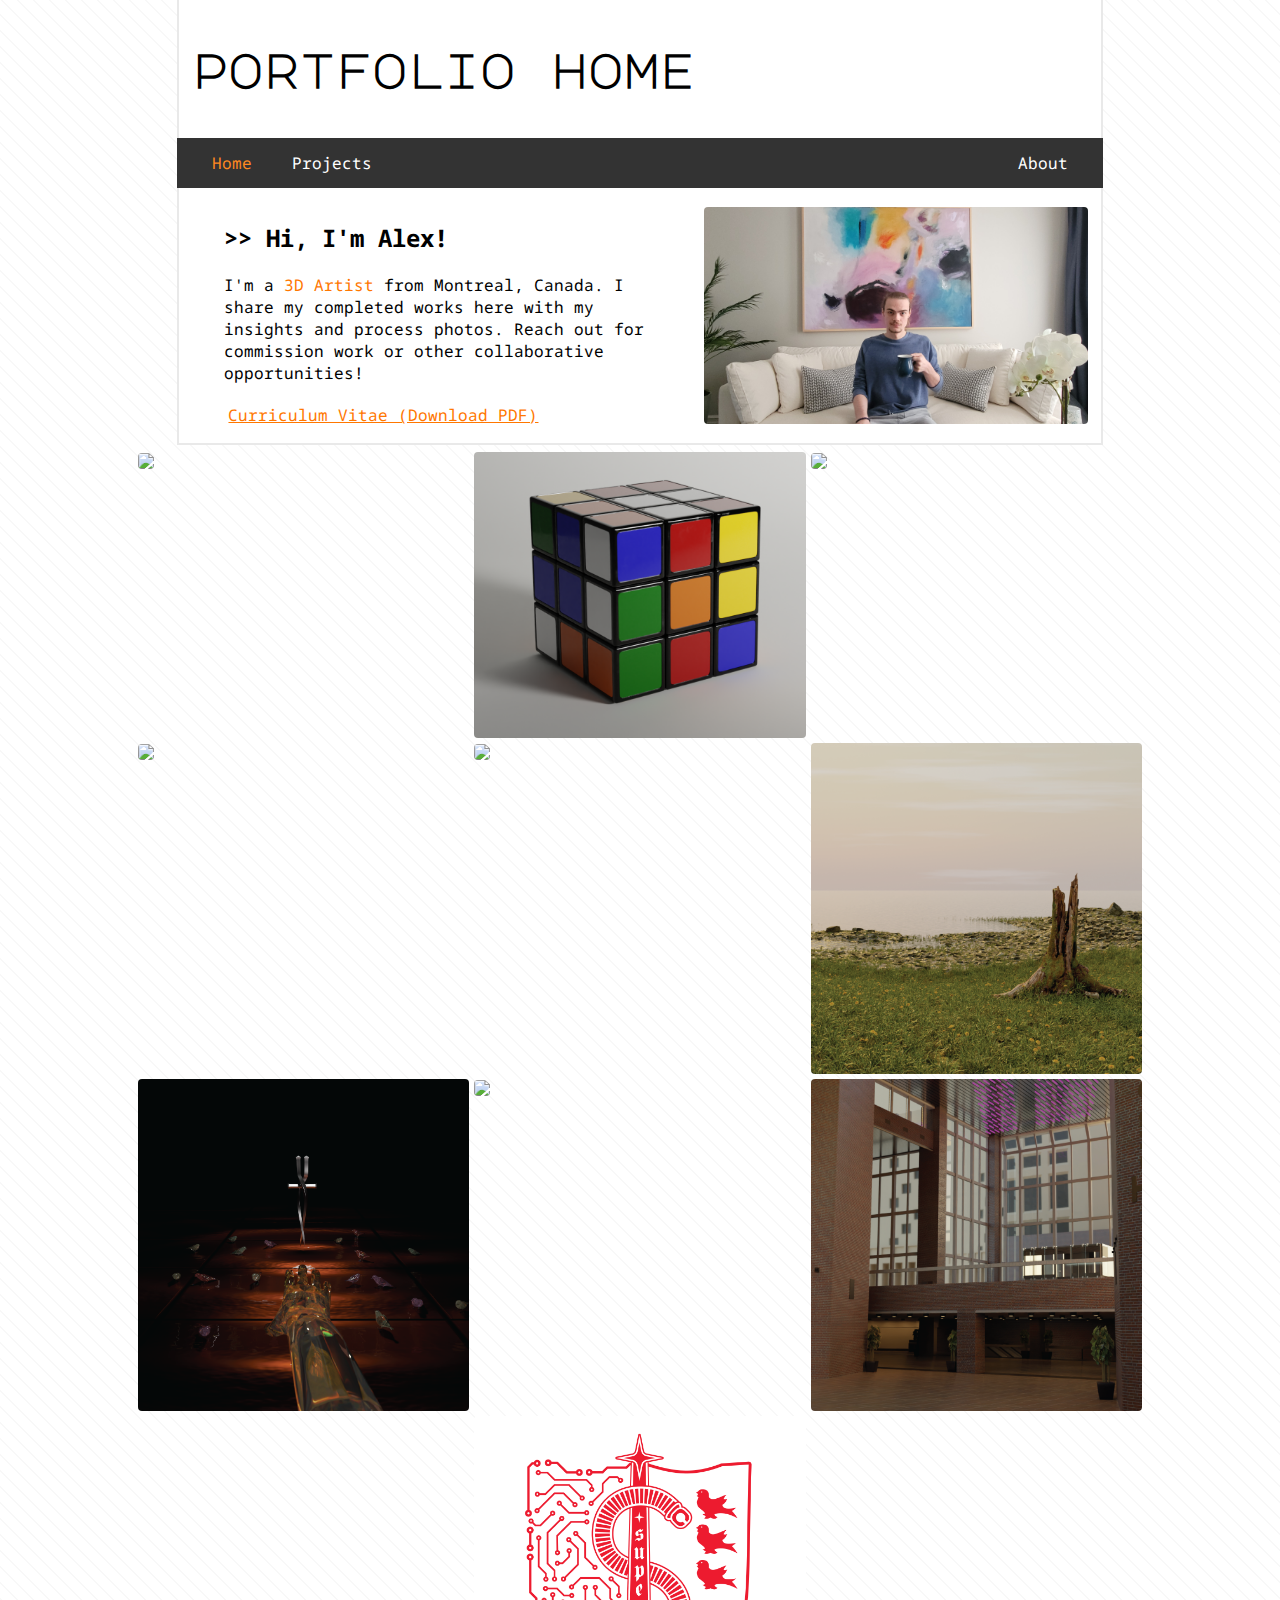
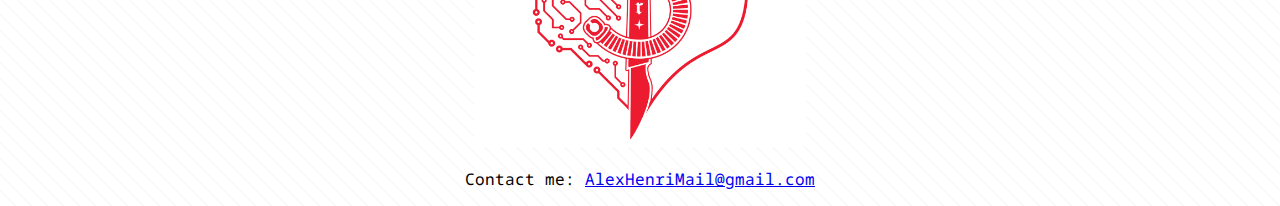
==== index.html @ 97bba034 "Nice" ====
<!DOCTYPE html>
<html lang="en">
<head>
    <title>Alex Henri - Portfolio Home</title>
    <meta charset="UTF-8">
    <meta name="viewport" content="width=device-width, initial-scale=1">
    <link rel="stylesheet" href="Stylesheets/style.css">
    <link href="https://fonts.googleapis.com/css2?family=Cutive+Mono&family=Major+Mono+Display&family=Noto+Sans+Mono:wght@100..900&display=swap" rel="stylesheet">
    <link rel="icon" type="image/png" href="Assets/Logos/signature.png">
</head>
<body>
    <header class="banner">
        <h1>portfolio home</h1>
    </header>

    <ul class="navbar">
        <li class="navbarPage"> <a href="index.html" class="navbarActive">Home</a></li>
        <li class="navbarPage"> <a href="Pages/projects.html" >Projects</a></li>
        <li class="navbarPage navbarRight"> <a href="Pages/about.html" >About</a></li>
    </ul>

    <div class="intro">

        <div class="intro-text">
            <h2> >> Hi, I'm Alex!</h2>
            <p>
                I'm a <span class="highlight">3D Artist</span> from Montreal, Canada.
                I share my completed works here with my insights and process photos.
                Reach out for commission work or other collaborative opportunities! 
            </p>
            <a href="Assets/Files/Alex Henri CV - Winter 2025.pdf" download class="cv-button"><span class="highlight">Curriculum Vitae (Download PDF)</span></a>
        </div>

        <div class="profile-img">
            <img src="Assets/Images/AlexHenriProfile.jpg" alt="Alex Henri Profile">
        </div>

    </div>

    <div class="projects">
        <div class="project-grid">

            <div class="project" data-title="DigiLute">
                <img src="Assets/Images/digilute0.png" data-insight="DigiLute (2024) - An experimental MIDI controller for musical performances. 3D Printed and programmed with Arduino." class="cover-img">
                <div class="gallery" style="display: none;">
                    <img src="Assets/Images/digilute1.png" data-insight="This is an early render of the DigiLute, exploring the instrument’s structure.">
                    <img src="Assets/Images/digilute2.jpg" data-insight="This is an early render of the DigiLute, exploring the instrument’s structure.">
                    <img src="Assets/Images/digilute3.jpg" data-insight="This is an early render of the DigiLute, exploring the instrument’s structure.">
                    <img src="Assets/Images/digilute4.jpg" data-insight="This is an early render of the DigiLute, exploring the instrument’s structure.">
                    <img src="Assets/Images/digilute5.jpg" data-insight="This is an early render of the DigiLute, exploring the instrument’s structure.">
                    <img src="Assets/Images/digilute6.jpg" data-insight="This is an early render of the DigiLute, exploring the instrument’s structure.">
                    <img src="Assets/Images/digilute7.jpg" data-insight="This is an early render of the DigiLute, exploring the instrument’s structure.">
                    <img src="Assets/Images/digilute8.jpg" data-insight="This is an early render of the DigiLute, exploring the instrument’s structure.">
                    <img src="Assets/Images/digilute9.jpg" data-insight="This is an early render of the DigiLute, exploring the instrument’s structure.">
                </div>
            </div>

            <div class="project" data-title="Rubiks Cube">
                <img src="Assets/Images/rubik0.png" data-insight="Rubiks Cube (2022) - 3D Render of one of my favourite toys: the Rubiks Cube." class="cover-img">
                <div class="gallery" style="display: none;">
                    <img src="Assets/Images/rubik1.png" data-insight="">
                    
                </div>
            </div>

            <div class="project" data-title="Mountains">
                <img src="Assets/Images/mountains0.png" data-insight="Mountain (2024) - Digital render" class="cover-img">
                <div class="gallery" style="display: none;">
                    
                </div>
            </div>

            <div class="project" data-title="Wire Tree">
                <img src="Assets/Images/tree0.png" data-insight="Wire tree (2024) - A small, bonsai tree with a stone beneath its roots. Made from hand coiled aluminium wire. ~10 inches tall. " class="cover-img">
                <div class="gallery" style="display: none;">
                    <img src="Assets/Images/tree1.jpg" data-insight="Each leaf on each branch was coiled by hand.">
                    <img src="Assets/Images/tree2.jpg" data-insight="In this sculpture, the roots of the tree have grown over the rock.">
                </div>
            </div>

            <div class="project" data-title="Mox Amber">
                <img src="Assets/Images/amber0.png" data-insight="Mox Amber (2025) - A digital remake of an inspirational painting and widely renown Magic: the Gathering card."class="cover-img">
                <div class="gallery" style="display: none;">
                    <img src="Assets/Images/amber1.png" data-insight="An alternate, albeit more violent rendition, featuring the mox as the trophy in a rogue's dealings.">
                    <img src="Assets/Images/amber3.jpg" data-insight="Steven Belledin's original painting- the inspiration and reference for this piece.">
                    <img src="Assets/Images/amber4.png" data-insight="2 hour blockout and material test.">
                    <img src="Assets/Images/amber5.png" data-insight="Day 3 lighting and materials.">
                    <img src="Assets/Images/amber6.png" data-insight="Recomposed the shot, polished assets and materials.">
                    
                </div>
            </div>

            <div class="project" data-title="The Stump">
                <img src="Assets/Images/stump0.png" data-insight="The Stump (2023) - A digital render of and homage to the Bas-du-Fleuve. " class="cover-img">
                <div class="gallery" style="display: none;">
                    <img src="Assets/Images/stump1.png" data-insight="The full view.">
                    <img src="Assets/Images/stump2.png" data-insight="Node-based scattering system on a sculpted terrain mesh.">
                    <img src="Assets/Images/stump3.png" data-insight="Adjusting the lighting system, asset selection and placement.">
                    <img src="Assets/Images/stump4.png" data-insight="Adding more details, adjusting the lighting, getting closer to final.">
                </div>
            </div>

            <div class="project" data-title="Ultra Demon">
                <img src="Assets/Images/UltraDemon0.png"  data-insight="Ultra Demon (2024) - A digital render inspired by the video game Hyper Demon. " class="cover-img">
                <div class="gallery" style="display: none;">
                    <img src="Assets/Images/UltraDemon1.jpg" data-insight="There is no peace in Hyper Demon, except for this one spot, before you begin the game.">
                    <img src="Assets/Images/UltraDemon2.png" data-insight="The dark and ethereal space inspired me to try remaking it on my own.">
                    <img src="Assets/Images/UltraDemon3.png" data-insight="It took time to dial-in on the visual clarity and the feel of the scene.">
                    <img src="Assets/Images/UltraDemon4.png" data-insight="I tried stepping outside my current vision to entertain other possibilities.">
                    <img src="Assets/Images/UltraDemon5.png" data-insight="The most recent final rendition.">
                </div>
            </div>

            <div class="project" data-title="Disco eXpress">
                <img src="Assets/Images/discoExpress0.png"  data-insight="Disco eXpress (2023) - Digital Render of the (fake) album cover for my spotify playlist." class="cover-img">
                <div class="gallery" style="display: none;">
                    <img src="Assets/Images/discoExpress1.png" data-insight="Experimenting with a dithering shader, I made some action-suspense shots featuring the Toyota Supra.">
                    <img src="Assets/Images/discoExpress2.png" data-insight="What do you do when you know you've lost? Have fun with it anyways.">
                </div>
            </div>

            <div class="project" data-title="Guy Favreau">
                <img src="Assets/Images/favreau0.png"  data-insight="Guy Favreau Diorama (2023) - Digital, to-scale render of the Guy Fraveau Complex in Montreal." class="cover-img">
                <div class="gallery" style="display: none;">
                    <img src="Assets/Images/favreau1.png" data-insight="Using this reference image, data from the camera can be used to recreate the shot.">
                    <img src="Assets/Images/favreau2.png" data-insight="Final Render using free PBR Textures.">
                </div>
            </div>

            <div class="project" data-title="SuperLogo">
                <img src="Assets/Images/super0.png" data-insight="SuPER Logo (2025) - Graphic Logo Design for the new medical robotics wing SuPER at the Montreal General hospital." class="cover-img">
                <div class="gallery" style="display: none;">
                    <img src="Assets/Images/super1.jpg" data-insight="I had the logo made into small lapel pins at the client's request.">
                </div>
            </div>

            
            <!-- Additional projects can be added here, following the same structure -->
        </div>
    </div>

    <div id="lightbox" class="hidden">
        <span id="close-btn">&times;</span>
        <div id="lightbox-content">
            <img id="lightbox-img" src="" alt="Showcase Image">
            <p id="lightbox-insight"></p>
            <div id="thumbnail-container"></div>
        </div>
        <button id="prev-btn">&#10094;</button>
        <button id="next-btn">&#10095;</button>
    </div>

    <footer>
        <p>Contact me: <a href="mailto:alexhenrimail@gmail.com">AlexHenriMail@gmail.com</a></p>
    </footer>

    <script src="Scripts/script.js"></script>
</body>
</html>
---- Stylesheets/style.css ----
/* Global Styles */
body {
    width:100%;
    display: flex;
    flex-direction: column;
    align-items: center;
    margin: 0;
    font-family: "Noto Sans Mono", monospace;
    background-color: #ffffff;
    background-image: repeating-linear-gradient(45deg, #f8f8f8 0, #f8f8f8 1.6px, #ffffff 0, #ffffff 50%);
    background-size: 16px 16px;
}

.highlight {
    color: #ff7700;
}


/* Header */
.banner {
    width: 70%;
    padding: 1%;
    border-left: 2px solid #e9e9e9;
    border-right: 2px solid #e9e9e9;
    font-family: "Major Mono Display", monospace;
    font-size: 24px;
    text-align: left;
    background: #ffffff;
    color: #000;
}

/* Navigation Bar */
ul.navbar {
    width: 70%;
    height: 50px;
    padding-left: 1%;
    padding-right: 1%;
    margin: 0;

    background-color: #333;
    border-left: 2px solid #333;
    border-right: 2px solid #333;

}

li.navbarPage{
    list-style: none;
    float: left;
}

li.navbarRight {
    float: right;
}


.navbar a {

    display:block;
    color: white;
    text-decoration: none;
    padding: 14px 20px;

    transition: 0.3s;
}

a.navbarActive {
    color: #ff8820;
}

.navbar a:hover {
    background-color: #aaa;
    color: black;
}

/* Intro Section */
.intro {
    width: 70%;
    padding: 1%;
    display: flex;
    align-items: center;
    justify-content: space-between;
    background-color: white;
    border-left: 2px solid #e9e9e9;
    border-right: 2px solid #e9e9e9;
    border-bottom: 2px solid #e9e9e9;
}

.profile-img {
    flex: 1;
    max-width: 50%;
    text-align: center;
}

.profile-img img {
    max-width: 100%;
    
    width: auto;
    height: auto;
    display: block;
    margin: 0 auto;
    border-radius: 4px;
}

.intro-text {
    max-width: 50%;
    flex: 2;
    padding-left: 2em;
    padding-right: 2em;
}

.cv-button {
    display: inline-block;
    padding: 1%;
    color: #ff7700;
    text-decoration: underline;
    font-weight: light;
}

/* Responsive Layout */
@media (max-width: 900px) {
    .intro {
        flex-direction: column;
        
    }
    .profile-img {
        max-width: 100%;
        order: -1; /* Move image to the top */
    }
    .intro-text {
        padding-left: 1em;
        padding-right: 1em;
        padding-bottom: 1em;
        max-width: 100%;
    }
}

/* Project Grid Layout (Using Flexbox) */
.project-grid {
    padding-top: 0.5%;
    width: 80%;
    justify-self: center;
    display: flex;
    flex-wrap: wrap; /* Allows items to wrap onto the next row */
    justify-content: center; /* Centers items within the container */
     /* Adds spacing between items */
    gap: 5px;
    row-gap: 0px;
}

/* Default: 3 items per row */
.project {
    flex: 1 1 calc(33.33% - 10px); /* 3 per row with spacing */
    max-width: calc(33.33% - 10px);
}

/* Tablet: 2 items per row */
@media (max-width: 900px) {
    .project {
        flex: 1 1 calc(50% - 10px); /* 2 per row */
        max-width: calc(50% - 10px);
    }
}

/* Mobile: 1 item per row */
@media (max-width: 600px) {
    .project {
        flex: 1 1 100%; /* Full width */
        max-width: 100%;
    }
}

.project {
    position: relative;
    cursor: pointer;
    transition: transform 0.3s ease-in-out;
}

.project:hover {
    transform: scale(1.01);
}

.cover-img {
    width: 100%;
    border-radius: 4px;
}

/* Lightbox */
#lightbox {
    position: fixed;
    top: 0;
    left: 0;
    width: 100%;
    height: 100%;
    color: white;
    background: rgba(0, 0, 0, 0.9);
    display: flex;
    justify-content: center;
    align-items: center;
    flex-direction: column;
    opacity: 0;
    visibility: hidden;
    transition: opacity 0.5s ease;
}

/* Center the lightbox content properly */
#lightbox-content {
    display: flex;
    flex-direction: column;
    align-items: center;
    justify-content: center;
    text-align: center;
    max-width: 90%;
    margin: auto;
}

#lightbox.active {
    opacity: 1;
    visibility: visible;
}

#lightbox img {
    max-width: 90%;
    max-height: 90vh;
}

#close-btn {
    position: absolute;
    top: 10px;
    right: 20px;
    font-size: 30px;
    color: white;
    cursor: pointer;
}

#prev-btn, #next-btn {
    position: absolute;
    top: 50%;
    transform: translateY(-50%);
    font-size: 30px;
    background: none;
    border: none;
    color: white;
    cursor: pointer;
}

#prev-btn { left: 3%; }
#next-btn { right: 3%; }

#thumbnail-container {
    display: flex;
    gap: 5px;
    margin-top: 10px;
}

#thumbnail-container img {
    width: 50px;
    height: 50px;
    cursor: pointer;
    border-radius: 5px;
    opacity: 0.6;
    transition: opacity 0.3s;
}

#thumbnail-container img.active {
    opacity: 1;
    border: 2px solid white;
}
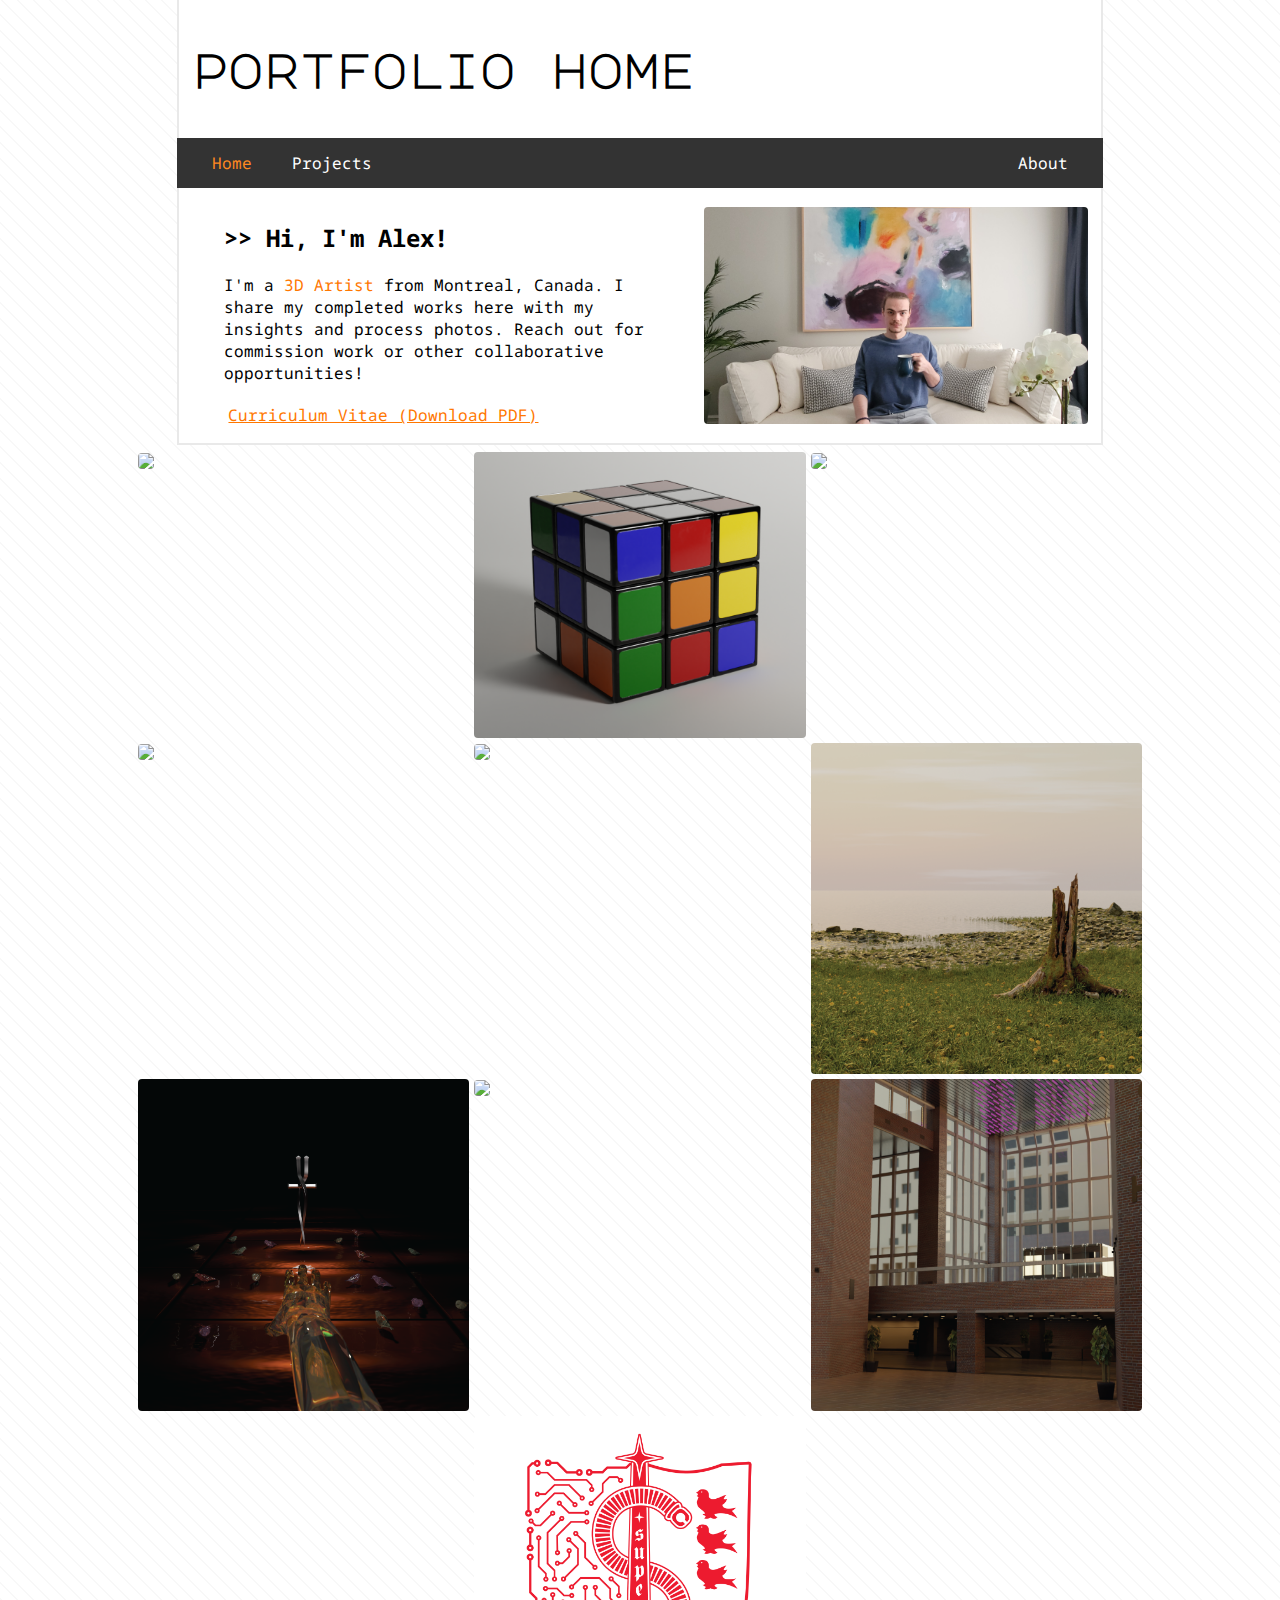
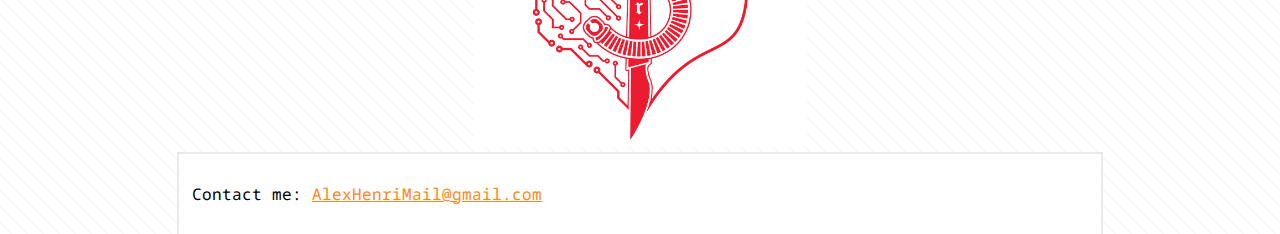
==== commit 181f8c1b: "Added structure to projects page" ====
--- a/index.html
+++ b/index.html
@@ -20,7 +20,6 @@
     </ul>
 
     <div class="intro">
-
         <div class="intro-text">
             <h2> >> Hi, I'm Alex!</h2>
             <p>
@@ -34,109 +33,106 @@
         <div class="profile-img">
             <img src="Assets/Images/AlexHenriProfile.jpg" alt="Alex Henri Profile">
         </div>
-
     </div>
 
-    <div class="projects">
-        <div class="project-grid">
+    <div class="project-grid">
 
-            <div class="project" data-title="DigiLute">
-                <img src="Assets/Images/digilute0.png" data-insight="DigiLute (2024) - An experimental MIDI controller for musical performances. 3D Printed and programmed with Arduino." class="cover-img">
-                <div class="gallery" style="display: none;">
-                    <img src="Assets/Images/digilute1.png" data-insight="This is an early render of the DigiLute, exploring the instrument’s structure.">
-                    <img src="Assets/Images/digilute2.jpg" data-insight="This is an early render of the DigiLute, exploring the instrument’s structure.">
-                    <img src="Assets/Images/digilute3.jpg" data-insight="This is an early render of the DigiLute, exploring the instrument’s structure.">
-                    <img src="Assets/Images/digilute4.jpg" data-insight="This is an early render of the DigiLute, exploring the instrument’s structure.">
-                    <img src="Assets/Images/digilute5.jpg" data-insight="This is an early render of the DigiLute, exploring the instrument’s structure.">
-                    <img src="Assets/Images/digilute6.jpg" data-insight="This is an early render of the DigiLute, exploring the instrument’s structure.">
-                    <img src="Assets/Images/digilute7.jpg" data-insight="This is an early render of the DigiLute, exploring the instrument’s structure.">
-                    <img src="Assets/Images/digilute8.jpg" data-insight="This is an early render of the DigiLute, exploring the instrument’s structure.">
-                    <img src="Assets/Images/digilute9.jpg" data-insight="This is an early render of the DigiLute, exploring the instrument’s structure.">
-                </div>
+        <div class="project" data-title="DigiLute">
+            <img src="Assets/Images/digilute0.png" data-insight="DigiLute (2024) - An experimental MIDI controller for musical performances. 3D Printed and programmed with Arduino." class="cover-img">
+            <div class="gallery" style="display: none;">
+                <img src="Assets/Images/digilute1.png" data-insight="This is an early render of the DigiLute, exploring the instrument’s structure.">
+                <img src="Assets/Images/digilute2.jpg" data-insight="This is an early render of the DigiLute, exploring the instrument’s structure.">
+                <img src="Assets/Images/digilute3.jpg" data-insight="This is an early render of the DigiLute, exploring the instrument’s structure.">
+                <img src="Assets/Images/digilute4.jpg" data-insight="This is an early render of the DigiLute, exploring the instrument’s structure.">
+                <img src="Assets/Images/digilute5.jpg" data-insight="This is an early render of the DigiLute, exploring the instrument’s structure.">
+                <img src="Assets/Images/digilute6.jpg" data-insight="This is an early render of the DigiLute, exploring the instrument’s structure.">
+                <img src="Assets/Images/digilute7.jpg" data-insight="This is an early render of the DigiLute, exploring the instrument’s structure.">
+                <img src="Assets/Images/digilute8.jpg" data-insight="This is an early render of the DigiLute, exploring the instrument’s structure.">
+                <img src="Assets/Images/digilute9.jpg" data-insight="This is an early render of the DigiLute, exploring the instrument’s structure.">
             </div>
+        </div>
 
-            <div class="project" data-title="Rubiks Cube">
-                <img src="Assets/Images/rubik0.png" data-insight="Rubiks Cube (2022) - 3D Render of one of my favourite toys: the Rubiks Cube." class="cover-img">
-                <div class="gallery" style="display: none;">
-                    <img src="Assets/Images/rubik1.png" data-insight="">
-                    
-                </div>
+        <div class="project" data-title="Rubiks Cube">
+            <img src="Assets/Images/rubik0.png" data-insight="Rubiks Cube (2022) - 3D Render of one of my favourite toys: the Rubiks Cube." class="cover-img">
+            <div class="gallery" style="display: none;">
+                <img src="Assets/Images/rubik1.png" data-insight="">
+                
             </div>
+        </div>
 
-            <div class="project" data-title="Mountains">
-                <img src="Assets/Images/mountains0.png" data-insight="Mountain (2024) - Digital render" class="cover-img">
-                <div class="gallery" style="display: none;">
-                    
-                </div>
+        <div class="project" data-title="Mountains">
+            <img src="Assets/Images/mountains0.png" data-insight="Mountain (2024) - Digital render" class="cover-img">
+            <div class="gallery" style="display: none;">
+                
             </div>
+        </div>
 
-            <div class="project" data-title="Wire Tree">
-                <img src="Assets/Images/tree0.png" data-insight="Wire tree (2024) - A small, bonsai tree with a stone beneath its roots. Made from hand coiled aluminium wire. ~10 inches tall. " class="cover-img">
-                <div class="gallery" style="display: none;">
-                    <img src="Assets/Images/tree1.jpg" data-insight="Each leaf on each branch was coiled by hand.">
-                    <img src="Assets/Images/tree2.jpg" data-insight="In this sculpture, the roots of the tree have grown over the rock.">
-                </div>
+        <div class="project" data-title="Wire Tree">
+            <img src="Assets/Images/tree0.png" data-insight="Wire tree (2024) - A small, bonsai tree with a stone beneath its roots. Made from hand coiled aluminium wire. ~10 inches tall. " class="cover-img">
+            <div class="gallery" style="display: none;">
+                <img src="Assets/Images/tree1.jpg" data-insight="Each leaf on each branch was coiled by hand.">
+                <img src="Assets/Images/tree2.jpg" data-insight="In this sculpture, the roots of the tree have grown over the rock.">
             </div>
+        </div>
 
-            <div class="project" data-title="Mox Amber">
-                <img src="Assets/Images/amber0.png" data-insight="Mox Amber (2025) - A digital remake of an inspirational painting and widely renown Magic: the Gathering card."class="cover-img">
-                <div class="gallery" style="display: none;">
-                    <img src="Assets/Images/amber1.png" data-insight="An alternate, albeit more violent rendition, featuring the mox as the trophy in a rogue's dealings.">
-                    <img src="Assets/Images/amber3.jpg" data-insight="Steven Belledin's original painting- the inspiration and reference for this piece.">
-                    <img src="Assets/Images/amber4.png" data-insight="2 hour blockout and material test.">
-                    <img src="Assets/Images/amber5.png" data-insight="Day 3 lighting and materials.">
-                    <img src="Assets/Images/amber6.png" data-insight="Recomposed the shot, polished assets and materials.">
-                    
-                </div>
+        <div class="project" data-title="Mox Amber">
+            <img src="Assets/Images/amber0.png" data-insight="Mox Amber (2025) - A digital remake of an inspirational painting and widely renown Magic: the Gathering card."class="cover-img">
+            <div class="gallery" style="display: none;">
+                <img src="Assets/Images/amber1.png" data-insight="An alternate, albeit more violent rendition, featuring the mox as the trophy in a rogue's dealings.">
+                <img src="Assets/Images/amber3.jpg" data-insight="Steven Belledin's original painting- the inspiration and reference for this piece.">
+                <img src="Assets/Images/amber4.png" data-insight="2 hour blockout and material test.">
+                <img src="Assets/Images/amber5.png" data-insight="Day 3 lighting and materials.">
+                <img src="Assets/Images/amber6.png" data-insight="Recomposed the shot, polished assets and materials.">
+                
             </div>
+        </div>
 
-            <div class="project" data-title="The Stump">
-                <img src="Assets/Images/stump0.png" data-insight="The Stump (2023) - A digital render of and homage to the Bas-du-Fleuve. " class="cover-img">
-                <div class="gallery" style="display: none;">
-                    <img src="Assets/Images/stump1.png" data-insight="The full view.">
-                    <img src="Assets/Images/stump2.png" data-insight="Node-based scattering system on a sculpted terrain mesh.">
-                    <img src="Assets/Images/stump3.png" data-insight="Adjusting the lighting system, asset selection and placement.">
-                    <img src="Assets/Images/stump4.png" data-insight="Adding more details, adjusting the lighting, getting closer to final.">
-                </div>
+        <div class="project" data-title="The Stump">
+            <img src="Assets/Images/stump0.png" data-insight="The Stump (2023) - A digital render of and homage to the Bas-du-Fleuve. " class="cover-img">
+            <div class="gallery" style="display: none;">
+                <img src="Assets/Images/stump1.png" data-insight="The full view.">
+                <img src="Assets/Images/stump2.png" data-insight="Node-based scattering system on a sculpted terrain mesh.">
+                <img src="Assets/Images/stump3.png" data-insight="Adjusting the lighting system, asset selection and placement.">
+                <img src="Assets/Images/stump4.png" data-insight="Adding more details, adjusting the lighting, getting closer to final.">
             </div>
+        </div>
 
-            <div class="project" data-title="Ultra Demon">
-                <img src="Assets/Images/UltraDemon0.png"  data-insight="Ultra Demon (2024) - A digital render inspired by the video game Hyper Demon. " class="cover-img">
-                <div class="gallery" style="display: none;">
-                    <img src="Assets/Images/UltraDemon1.jpg" data-insight="There is no peace in Hyper Demon, except for this one spot, before you begin the game.">
-                    <img src="Assets/Images/UltraDemon2.png" data-insight="The dark and ethereal space inspired me to try remaking it on my own.">
-                    <img src="Assets/Images/UltraDemon3.png" data-insight="It took time to dial-in on the visual clarity and the feel of the scene.">
-                    <img src="Assets/Images/UltraDemon4.png" data-insight="I tried stepping outside my current vision to entertain other possibilities.">
-                    <img src="Assets/Images/UltraDemon5.png" data-insight="The most recent final rendition.">
-                </div>
+        <div class="project" data-title="Ultra Demon">
+            <img src="Assets/Images/UltraDemon0.png"  data-insight="Ultra Demon (2024) - A digital render inspired by the video game Hyper Demon. " class="cover-img">
+            <div class="gallery" style="display: none;">
+                <img src="Assets/Images/UltraDemon1.jpg" data-insight="There is no peace in Hyper Demon, except for this one spot, before you begin the game.">
+                <img src="Assets/Images/UltraDemon2.png" data-insight="The dark and ethereal space inspired me to try remaking it on my own.">
+                <img src="Assets/Images/UltraDemon3.png" data-insight="It took time to dial-in on the visual clarity and the feel of the scene.">
+                <img src="Assets/Images/UltraDemon4.png" data-insight="I tried stepping outside my current vision to entertain other possibilities.">
+                <img src="Assets/Images/UltraDemon5.png" data-insight="The most recent final rendition.">
             </div>
+        </div>
 
-            <div class="project" data-title="Disco eXpress">
-                <img src="Assets/Images/discoExpress0.png"  data-insight="Disco eXpress (2023) - Digital Render of the (fake) album cover for my spotify playlist." class="cover-img">
-                <div class="gallery" style="display: none;">
-                    <img src="Assets/Images/discoExpress1.png" data-insight="Experimenting with a dithering shader, I made some action-suspense shots featuring the Toyota Supra.">
-                    <img src="Assets/Images/discoExpress2.png" data-insight="What do you do when you know you've lost? Have fun with it anyways.">
-                </div>
+        <div class="project" data-title="Disco eXpress">
+            <img src="Assets/Images/discoExpress0.png"  data-insight="Disco eXpress (2023) - Digital Render of the (fake) album cover for my spotify playlist." class="cover-img">
+            <div class="gallery" style="display: none;">
+                <img src="Assets/Images/discoExpress1.png" data-insight="Experimenting with a dithering shader, I made some action-suspense shots featuring the Toyota Supra.">
+                <img src="Assets/Images/discoExpress2.png" data-insight="What do you do when you know you've lost? Have fun with it anyways.">
             </div>
+        </div>
 
-            <div class="project" data-title="Guy Favreau">
-                <img src="Assets/Images/favreau0.png"  data-insight="Guy Favreau Diorama (2023) - Digital, to-scale render of the Guy Fraveau Complex in Montreal." class="cover-img">
-                <div class="gallery" style="display: none;">
-                    <img src="Assets/Images/favreau1.png" data-insight="Using this reference image, data from the camera can be used to recreate the shot.">
-                    <img src="Assets/Images/favreau2.png" data-insight="Final Render using free PBR Textures.">
-                </div>
+        <div class="project" data-title="Guy Favreau">
+            <img src="Assets/Images/favreau0.png"  data-insight="Guy Favreau Diorama (2023) - Digital, to-scale render of the Guy Fraveau Complex in Montreal." class="cover-img">
+            <div class="gallery" style="display: none;">
+                <img src="Assets/Images/favreau1.png" data-insight="Using this reference image, data from the camera can be used to recreate the shot.">
+                <img src="Assets/Images/favreau2.png" data-insight="Final Render using free PBR Textures.">
             </div>
+        </div>
 
-            <div class="project" data-title="SuperLogo">
-                <img src="Assets/Images/super0.png" data-insight="SuPER Logo (2025) - Graphic Logo Design for the new medical robotics wing SuPER at the Montreal General hospital." class="cover-img">
-                <div class="gallery" style="display: none;">
-                    <img src="Assets/Images/super1.jpg" data-insight="I had the logo made into small lapel pins at the client's request.">
-                </div>
+        <div class="project" data-title="SuperLogo">
+            <img src="Assets/Images/super0.png" data-insight="SuPER Logo (2025) - Graphic Logo Design for the new medical robotics wing SuPER at the Montreal General hospital." class="cover-img">
+            <div class="gallery" style="display: none;">
+                <img src="Assets/Images/super1.jpg" data-insight="I had the logo made into small lapel pins at the client's request.">
             </div>
+        </div>
 
-            
-            <!-- Additional projects can be added here, following the same structure -->
-        </div>
+        
+        <!-- Additional projects can be added here, following the same structure -->
     </div>
 
     <div id="lightbox" class="hidden">
@@ -151,7 +147,7 @@
     </div>
 
     <footer>
-        <p>Contact me: <a href="mailto:alexhenrimail@gmail.com">AlexHenriMail@gmail.com</a></p>
+        <p>Contact me: <a href="mailto:alexhenrimail@gmail.com" style="color: #ff8820;">AlexHenriMail@gmail.com</a></p>
     </footer>
 
     <script src="Scripts/script.js"></script>
--- a/Stylesheets/style.css
+++ b/Stylesheets/style.css
@@ -27,6 +27,37 @@
     text-align: left;
     background: #ffffff;
     color: #000;
+}
+
+/* Footer */
+footer {
+    width: 70%;
+    padding: 1%;
+    display: flex;
+    align-items: center;
+    justify-content: space-between;
+    background-color: white;
+    border-left: 2px solid #e9e9e9;
+    border-right: 2px solid #e9e9e9;
+    border-top: 2px solid #e9e9e9;
+}
+
+/* Containers */
+.container {
+    width: 70%;
+    padding-left: 1%;
+    padding-right: 1%;
+
+    background-color: white;
+    transition: 0.3s;
+
+    border-left: 2px solid #e9e9e9;
+    border-right: 2px solid #e9e9e9;
+    border-top: 2px solid #e9e9e9;
+}
+
+.container:hover{
+    background-color: rgb(236, 236, 236);
 }
 
 /* Navigation Bar */
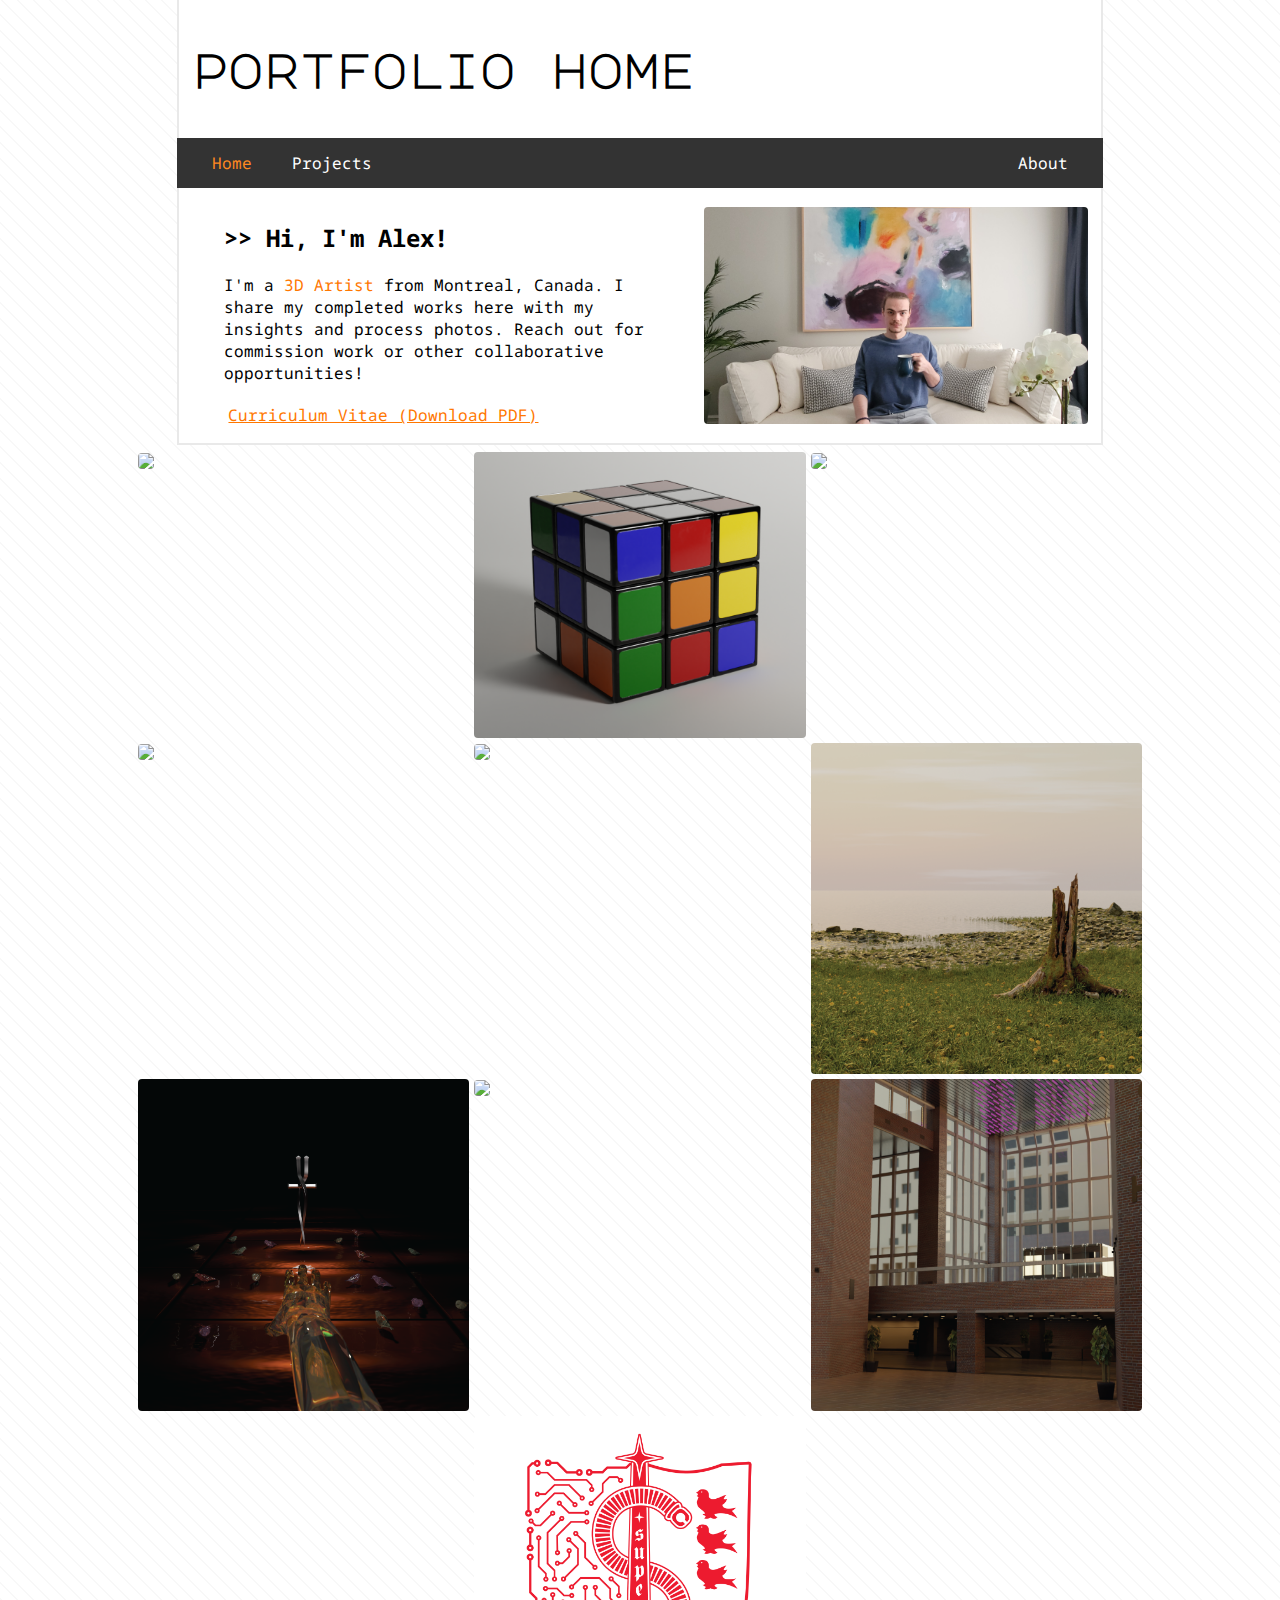
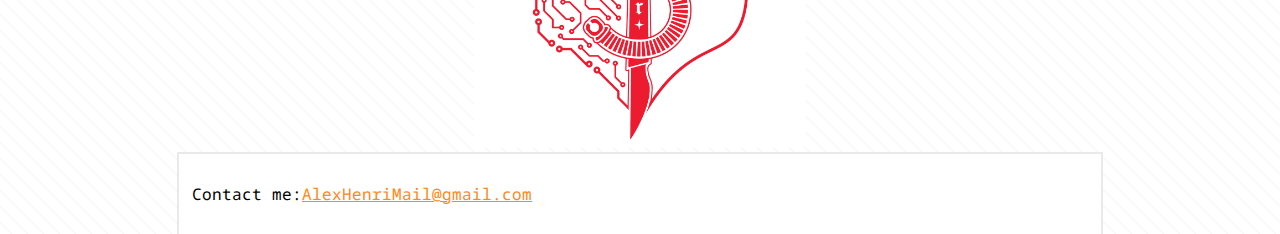
==== commit 6ef23bd5: "Basic about page" ====
--- a/index.html
+++ b/index.html
@@ -147,7 +147,7 @@
     </div>
 
     <footer>
-        <p>Contact me: <a href="mailto:alexhenrimail@gmail.com" style="color: #ff8820;">AlexHenriMail@gmail.com</a></p>
+        <p>Contact me:<a href="mailto:alexhenrimail@gmail.com" style="color: #ff8820;">AlexHenriMail@gmail.com</a></p>
     </footer>
 
     <script src="Scripts/script.js"></script>
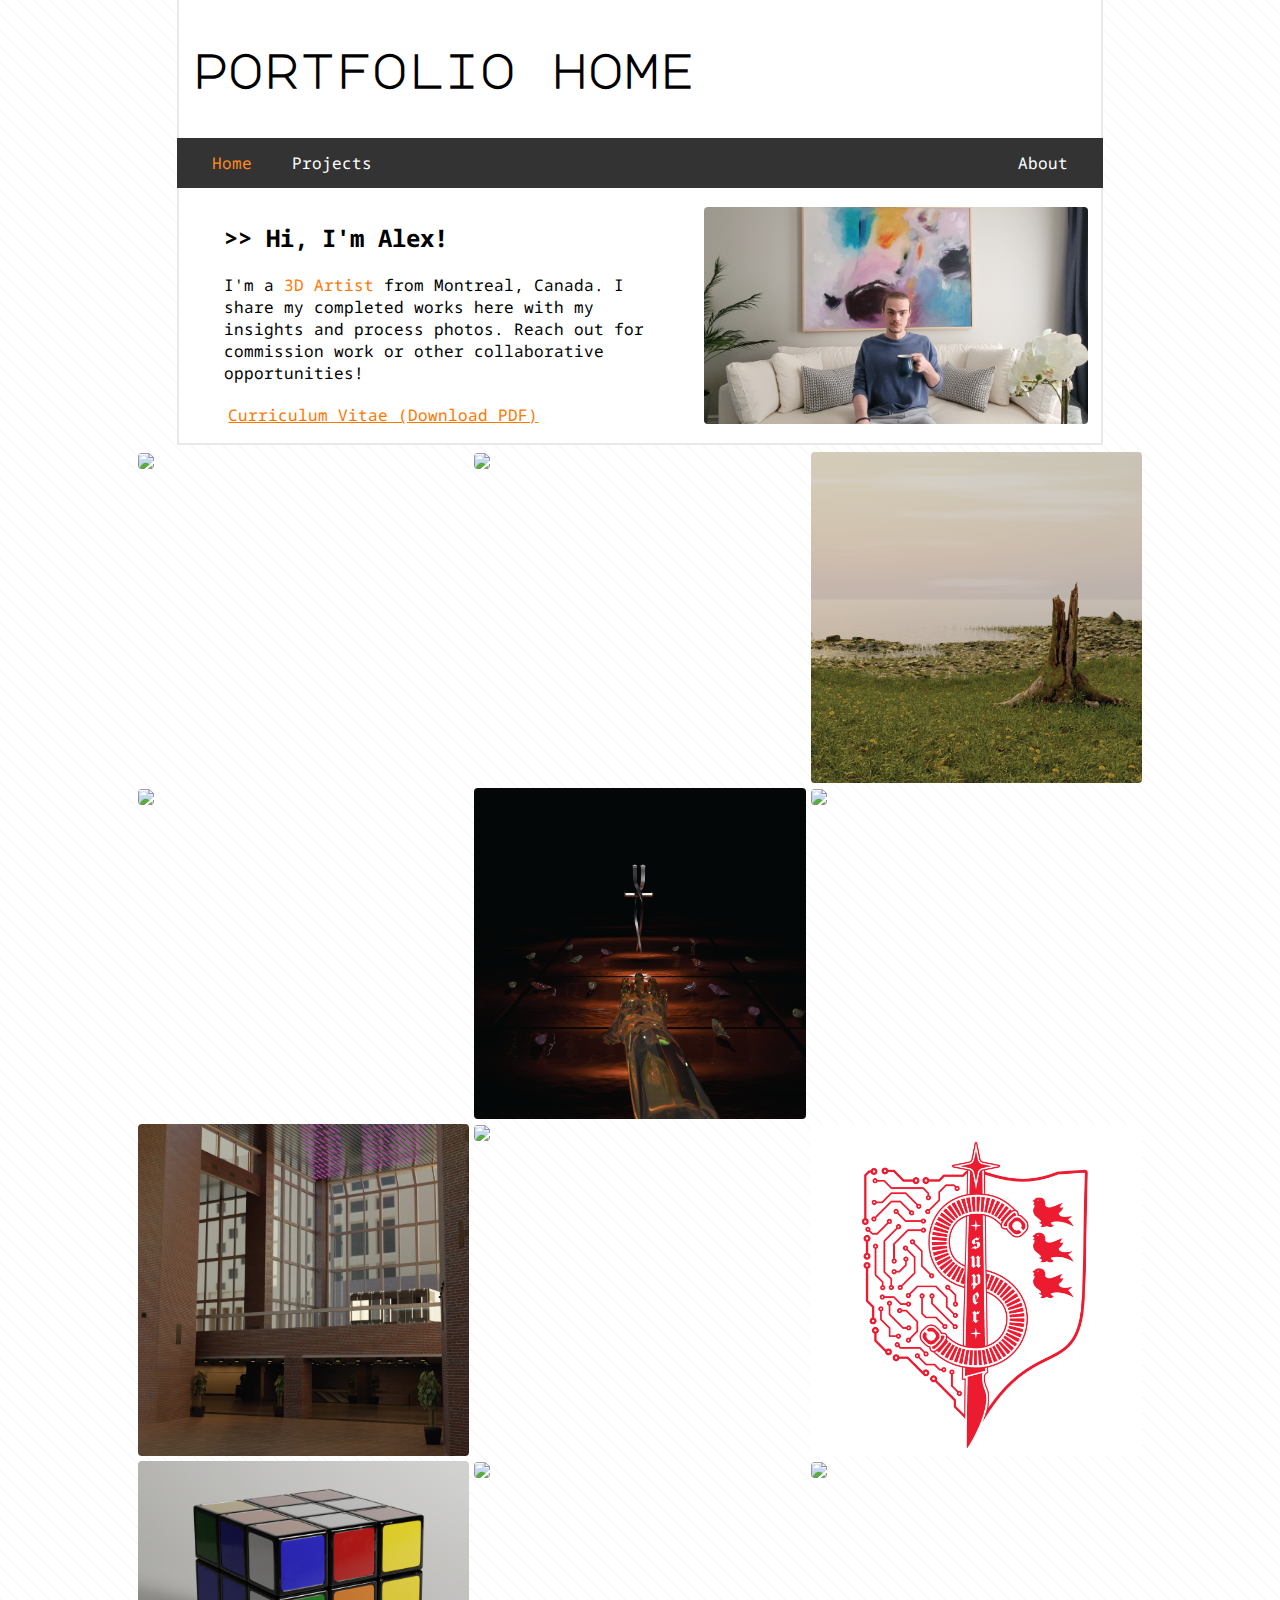
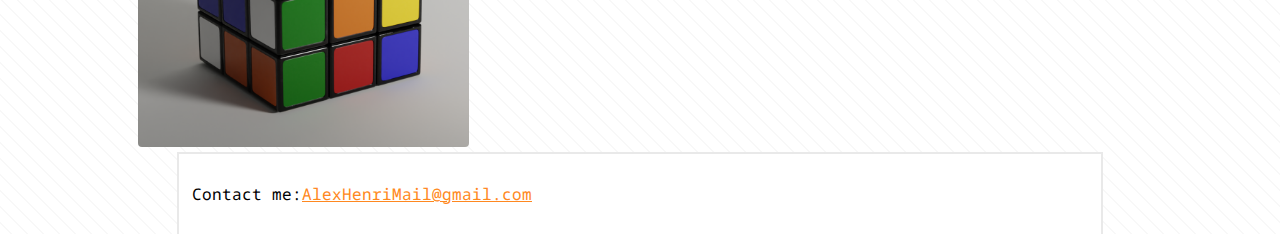
==== commit 7499f6d1: "Added GIFS and polished project page" ====
--- a/index.html
+++ b/index.html
@@ -37,36 +37,6 @@
 
     <div class="project-grid">
 
-        <div class="project" data-title="DigiLute">
-            <img src="Assets/Images/digilute0.png" data-insight="DigiLute (2024) - An experimental MIDI controller for musical performances. 3D Printed and programmed with Arduino." class="cover-img">
-            <div class="gallery" style="display: none;">
-                <img src="Assets/Images/digilute1.png" data-insight="This is an early render of the DigiLute, exploring the instrument’s structure.">
-                <img src="Assets/Images/digilute2.jpg" data-insight="This is an early render of the DigiLute, exploring the instrument’s structure.">
-                <img src="Assets/Images/digilute3.jpg" data-insight="This is an early render of the DigiLute, exploring the instrument’s structure.">
-                <img src="Assets/Images/digilute4.jpg" data-insight="This is an early render of the DigiLute, exploring the instrument’s structure.">
-                <img src="Assets/Images/digilute5.jpg" data-insight="This is an early render of the DigiLute, exploring the instrument’s structure.">
-                <img src="Assets/Images/digilute6.jpg" data-insight="This is an early render of the DigiLute, exploring the instrument’s structure.">
-                <img src="Assets/Images/digilute7.jpg" data-insight="This is an early render of the DigiLute, exploring the instrument’s structure.">
-                <img src="Assets/Images/digilute8.jpg" data-insight="This is an early render of the DigiLute, exploring the instrument’s structure.">
-                <img src="Assets/Images/digilute9.jpg" data-insight="This is an early render of the DigiLute, exploring the instrument’s structure.">
-            </div>
-        </div>
-
-        <div class="project" data-title="Rubiks Cube">
-            <img src="Assets/Images/rubik0.png" data-insight="Rubiks Cube (2022) - 3D Render of one of my favourite toys: the Rubiks Cube." class="cover-img">
-            <div class="gallery" style="display: none;">
-                <img src="Assets/Images/rubik1.png" data-insight="">
-                
-            </div>
-        </div>
-
-        <div class="project" data-title="Mountains">
-            <img src="Assets/Images/mountains0.png" data-insight="Mountain (2024) - Digital render" class="cover-img">
-            <div class="gallery" style="display: none;">
-                
-            </div>
-        </div>
-
         <div class="project" data-title="Wire Tree">
             <img src="Assets/Images/tree0.png" data-insight="Wire tree (2024) - A small, bonsai tree with a stone beneath its roots. Made from hand coiled aluminium wire. ~10 inches tall. " class="cover-img">
             <div class="gallery" style="display: none;">
@@ -97,6 +67,21 @@
             </div>
         </div>
 
+        <div class="project" data-title="DigiLute">
+            <img src="Assets/Images/digilute0.png" data-insight="DigiLute (2024) - An experimental MIDI controller for musical performances. 3D Printed and programmed with Arduino." class="cover-img">
+            <div class="gallery" style="display: none;">
+                <img src="Assets/Images/digilute1.png" data-insight="This is an early render of the DigiLute, exploring the instrument’s structure.">
+                <img src="Assets/Images/digilute2.jpg" data-insight="This is an early render of the DigiLute, exploring the instrument’s structure.">
+                <img src="Assets/Images/digilute3.jpg" data-insight="This is an early render of the DigiLute, exploring the instrument’s structure.">
+                <img src="Assets/Images/digilute4.jpg" data-insight="This is an early render of the DigiLute, exploring the instrument’s structure.">
+                <img src="Assets/Images/digilute5.jpg" data-insight="This is an early render of the DigiLute, exploring the instrument’s structure.">
+                <img src="Assets/Images/digilute6.jpg" data-insight="This is an early render of the DigiLute, exploring the instrument’s structure.">
+                <img src="Assets/Images/digilute7.jpg" data-insight="This is an early render of the DigiLute, exploring the instrument’s structure.">
+                <img src="Assets/Images/digilute8.jpg" data-insight="This is an early render of the DigiLute, exploring the instrument’s structure.">
+                <img src="Assets/Images/digilute9.jpg" data-insight="This is an early render of the DigiLute, exploring the instrument’s structure.">
+            </div>
+        </div>
+
         <div class="project" data-title="Ultra Demon">
             <img src="Assets/Images/UltraDemon0.png"  data-insight="Ultra Demon (2024) - A digital render inspired by the video game Hyper Demon. " class="cover-img">
             <div class="gallery" style="display: none;">
@@ -107,6 +92,8 @@
                 <img src="Assets/Images/UltraDemon5.png" data-insight="The most recent final rendition.">
             </div>
         </div>
+
+        
 
         <div class="project" data-title="Disco eXpress">
             <img src="Assets/Images/discoExpress0.png"  data-insight="Disco eXpress (2023) - Digital Render of the (fake) album cover for my spotify playlist." class="cover-img">
@@ -124,10 +111,39 @@
             </div>
         </div>
 
+        <div class="project" data-title="Mountains">
+            <img src="Assets/Images/mountains0.png" data-insight="Mountain (2024) - Digital render" class="cover-img">
+            <div class="gallery" style="display: none;">
+                
+            </div>
+        </div>
+
         <div class="project" data-title="SuperLogo">
             <img src="Assets/Images/super0.png" data-insight="SuPER Logo (2025) - Graphic Logo Design for the new medical robotics wing SuPER at the Montreal General hospital." class="cover-img">
             <div class="gallery" style="display: none;">
                 <img src="Assets/Images/super1.jpg" data-insight="I had the logo made into small lapel pins at the client's request.">
+            </div>
+        </div>
+
+        <div class="project" data-title="Rubiks Cube">
+            <img src="Assets/Images/rubik0.png" data-insight="Rubiks Cube (2022) - 3D Render of one of my favourite toys: the Rubiks Cube." class="cover-img">
+            <div class="gallery" style="display: none;">
+                <img src="Assets/Images/rubik1.png" data-insight="">
+                
+            </div>
+        </div>
+
+        <div class="project" data-title="Turntable">
+            <img src="Assets/Images/turntable0.gif" data-insight="Turntable (2022) - Photo-shot looping GIF of a record player amid a pile of board games" class="cover-img">
+            <div class="gallery" style="display: none;">
+                
+            </div>
+        </div>
+
+        <div class="project" data-title="Underwater">
+            <img src="Assets/Images/underwater0.gif" data-insight="Underwtaer (2022) - Low-poly styled digital render of an underwater adventure" class="cover-img">
+            <div class="gallery" style="display: none;">
+                
             </div>
         </div>
 
--- a/Stylesheets/style.css
+++ b/Stylesheets/style.css
@@ -47,6 +47,7 @@
     width: 70%;
     padding-left: 1%;
     padding-right: 1%;
+    padding-bottom: 1%;
 
     background-color: white;
     transition: 0.3s;
@@ -57,7 +58,7 @@
 }
 
 .container:hover{
-    background-color: rgb(236, 236, 236);
+    background-color: rgb(245, 245, 245);
 }
 
 /* Navigation Bar */
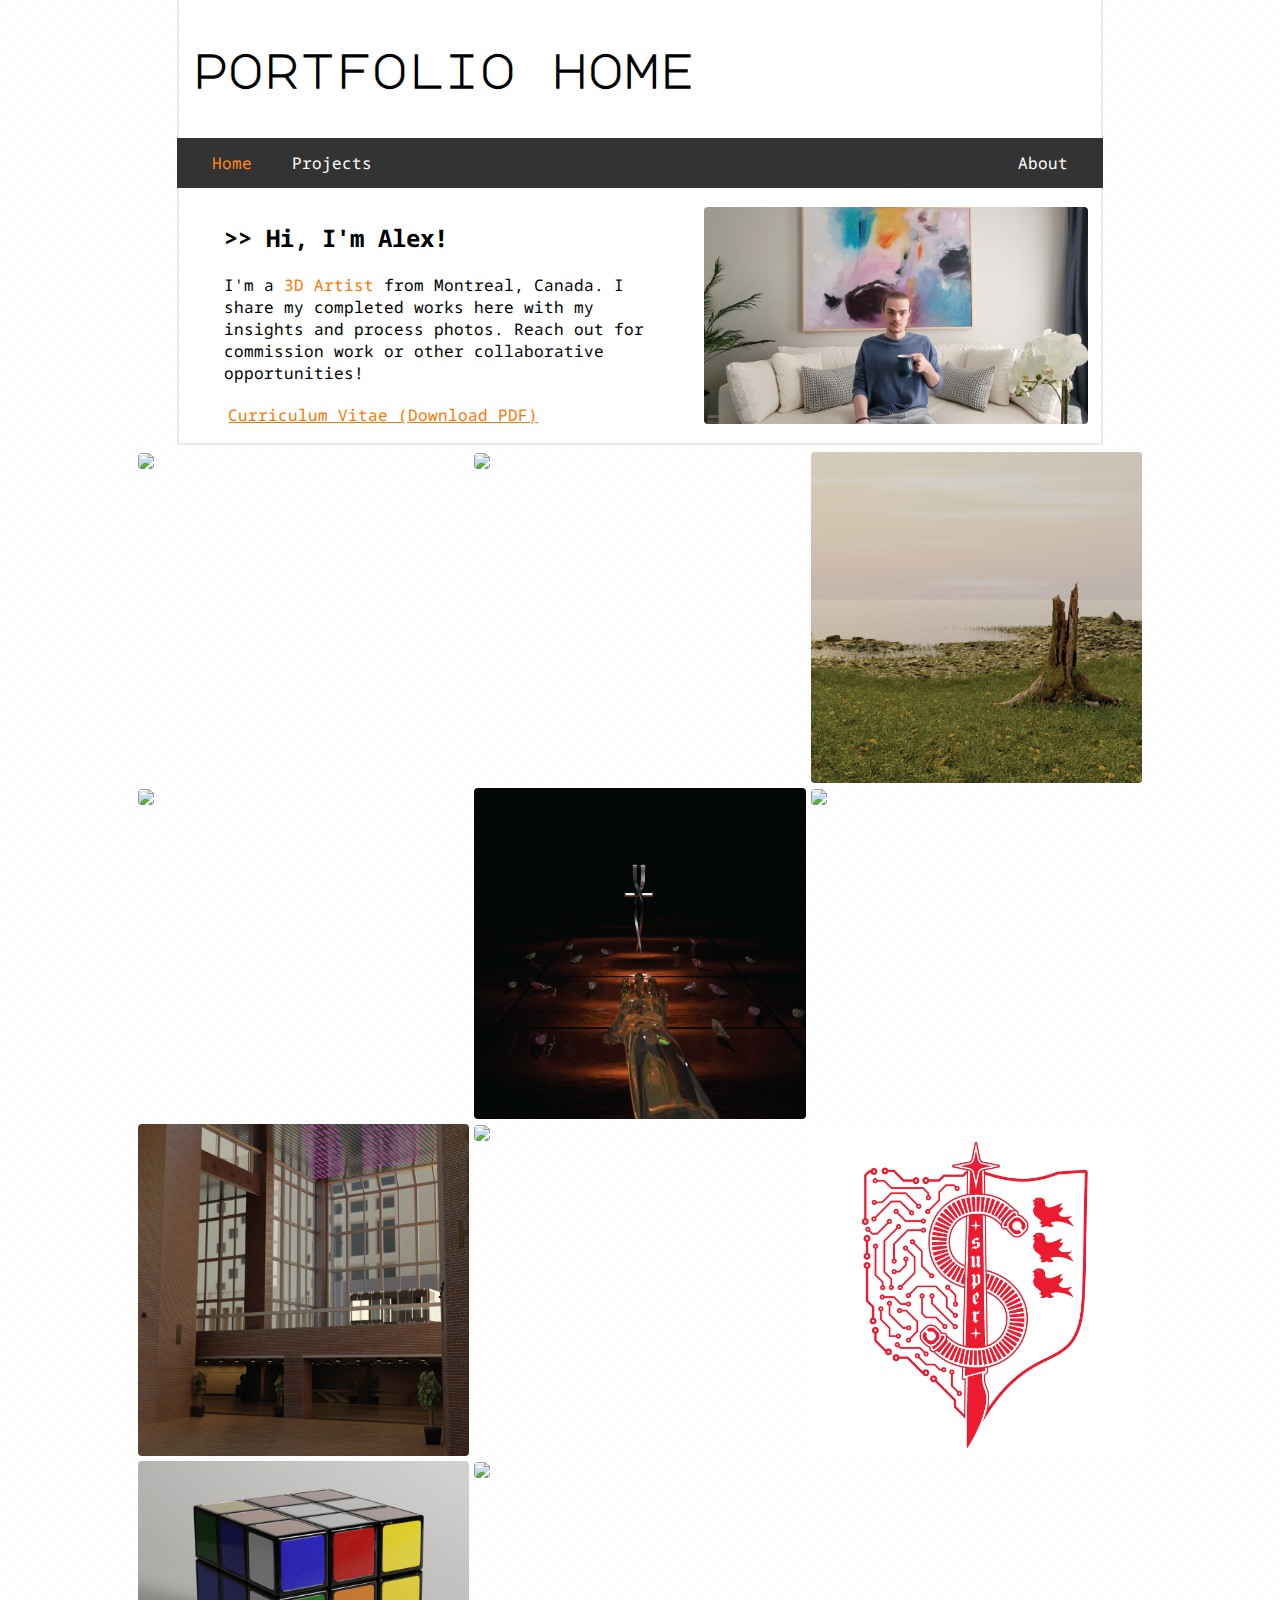
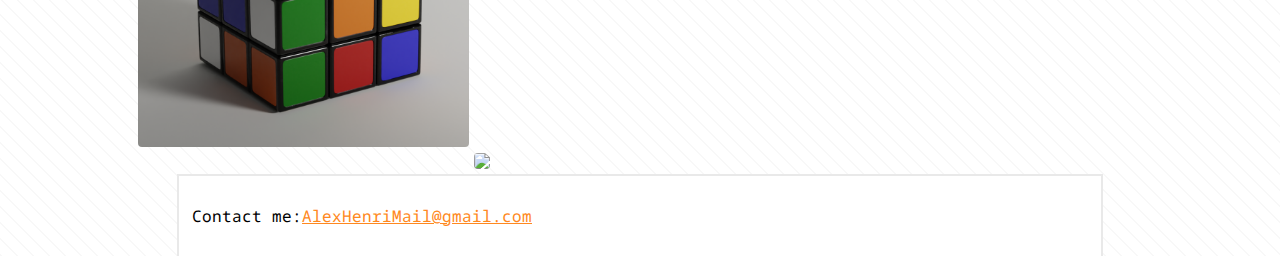
==== commit 7e6b4733: "testing imgur gif hhosting" ====
--- a/index.html
+++ b/index.html
@@ -46,7 +46,7 @@
         </div>
 
         <div class="project" data-title="Mox Amber">
-            <img src="Assets/Images/amber0.png" data-insight="Mox Amber (2025) - A digital remake of an inspirational painting and widely renown Magic: the Gathering card."class="cover-img">
+            <img src="https://i.imgur.com/U3OVfLp.png" data-insight="Mox Amber (2025) - A digital remake of an inspirational painting and widely renown Magic: the Gathering card."class="cover-img">
             <div class="gallery" style="display: none;">
                 <img src="Assets/Images/amber1.png" data-insight="An alternate, albeit more violent rendition, featuring the mox as the trophy in a rogue's dealings.">
                 <img src="Assets/Images/amber3.jpg" data-insight="Steven Belledin's original painting- the inspiration and reference for this piece.">
@@ -134,20 +134,26 @@
         </div>
 
         <div class="project" data-title="Turntable">
-            <img src="Assets/Images/turntable0.gif" data-insight="Turntable (2022) - Photo-shot looping GIF of a record player amid a pile of board games" class="cover-img">
+            <img src="https://i.imgur.com/U3OVfLp.gif" data-insight="Turntable (2022) - Photo-shot looping GIF of a record player amid a pile of board games" class="cover-img">
             <div class="gallery" style="display: none;">
                 
             </div>
         </div>
 
         <div class="project" data-title="Underwater">
-            <img src="Assets/Images/underwater0.gif" data-insight="Underwtaer (2022) - Low-poly styled digital render of an underwater adventure" class="cover-img">
+            <img src="" data-insight="Underwater (2022) - Low-poly styled digital render of an underwater adventure" class="cover-img">
             <div class="gallery" style="display: none;">
                 
             </div>
         </div>
 
-        
+        <div class="project" data-title="Mox Amber">
+            <img src="https://i.imgur.com/U3OVfLp.png" data-insight="Mox Amber (2025) - A digital remake of an inspirational painting and widely renown Magic: the Gathering card."class="cover-img">
+            <div class="gallery" style="display: none;">
+                
+            </div>
+        </div>
+
         <!-- Additional projects can be added here, following the same structure -->
     </div>
 
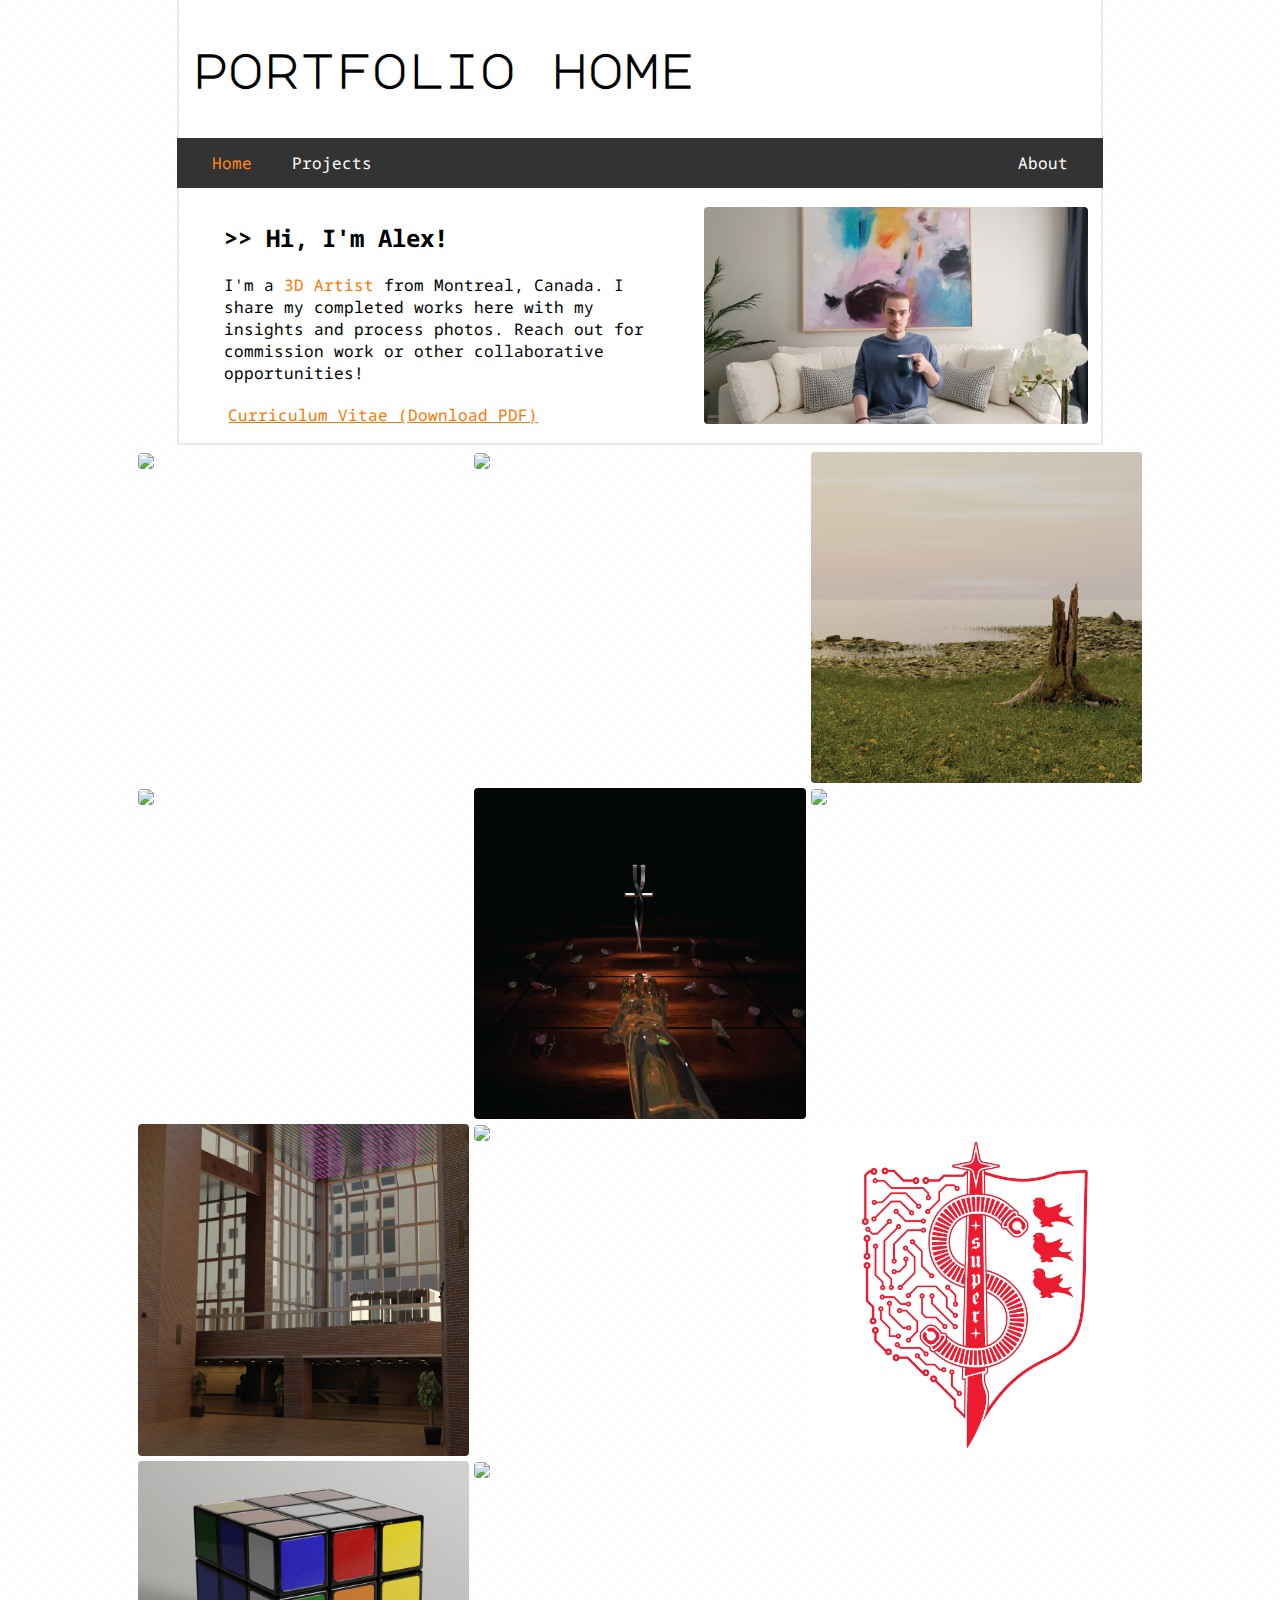
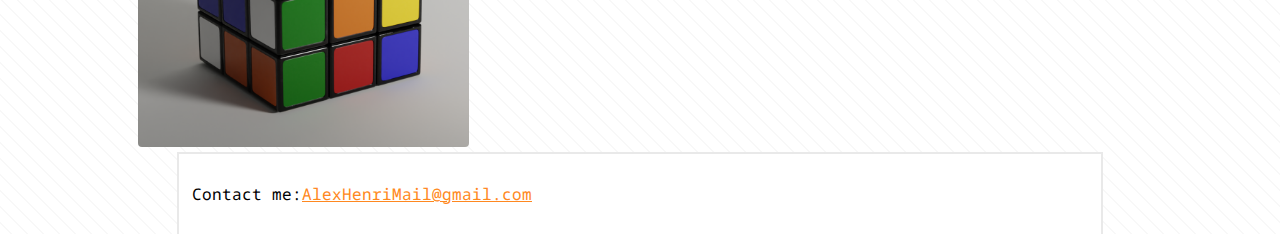
==== commit f27cb564: "Fix for live" ====
--- a/index.html
+++ b/index.html
@@ -46,7 +46,7 @@
         </div>
 
         <div class="project" data-title="Mox Amber">
-            <img src="https://i.imgur.com/U3OVfLp.png" data-insight="Mox Amber (2025) - A digital remake of an inspirational painting and widely renown Magic: the Gathering card."class="cover-img">
+            <img src="Assets/Images/amber0.png" data-insight="Mox Amber (2025) - A digital remake of an inspirational painting and widely renown Magic: the Gathering card."class="cover-img">
             <div class="gallery" style="display: none;">
                 <img src="Assets/Images/amber1.png" data-insight="An alternate, albeit more violent rendition, featuring the mox as the trophy in a rogue's dealings.">
                 <img src="Assets/Images/amber3.jpg" data-insight="Steven Belledin's original painting- the inspiration and reference for this piece.">
@@ -134,7 +134,7 @@
         </div>
 
         <div class="project" data-title="Turntable">
-            <img src="https://i.imgur.com/U3OVfLp.gif" data-insight="Turntable (2022) - Photo-shot looping GIF of a record player amid a pile of board games" class="cover-img">
+            <img src="Assets/Images/turntable0.gif" data-insight="Turntable (2022) - Photo-shot looping GIF of a record player amid a pile of board games" class="cover-img">
             <div class="gallery" style="display: none;">
                 
             </div>
@@ -142,13 +142,6 @@
 
         <div class="project" data-title="Underwater">
             <img src="" data-insight="Underwater (2022) - Low-poly styled digital render of an underwater adventure" class="cover-img">
-            <div class="gallery" style="display: none;">
-                
-            </div>
-        </div>
-
-        <div class="project" data-title="Mox Amber">
-            <img src="https://i.imgur.com/U3OVfLp.png" data-insight="Mox Amber (2025) - A digital remake of an inspirational painting and widely renown Magic: the Gathering card."class="cover-img">
             <div class="gallery" style="display: none;">
                 
             </div>
